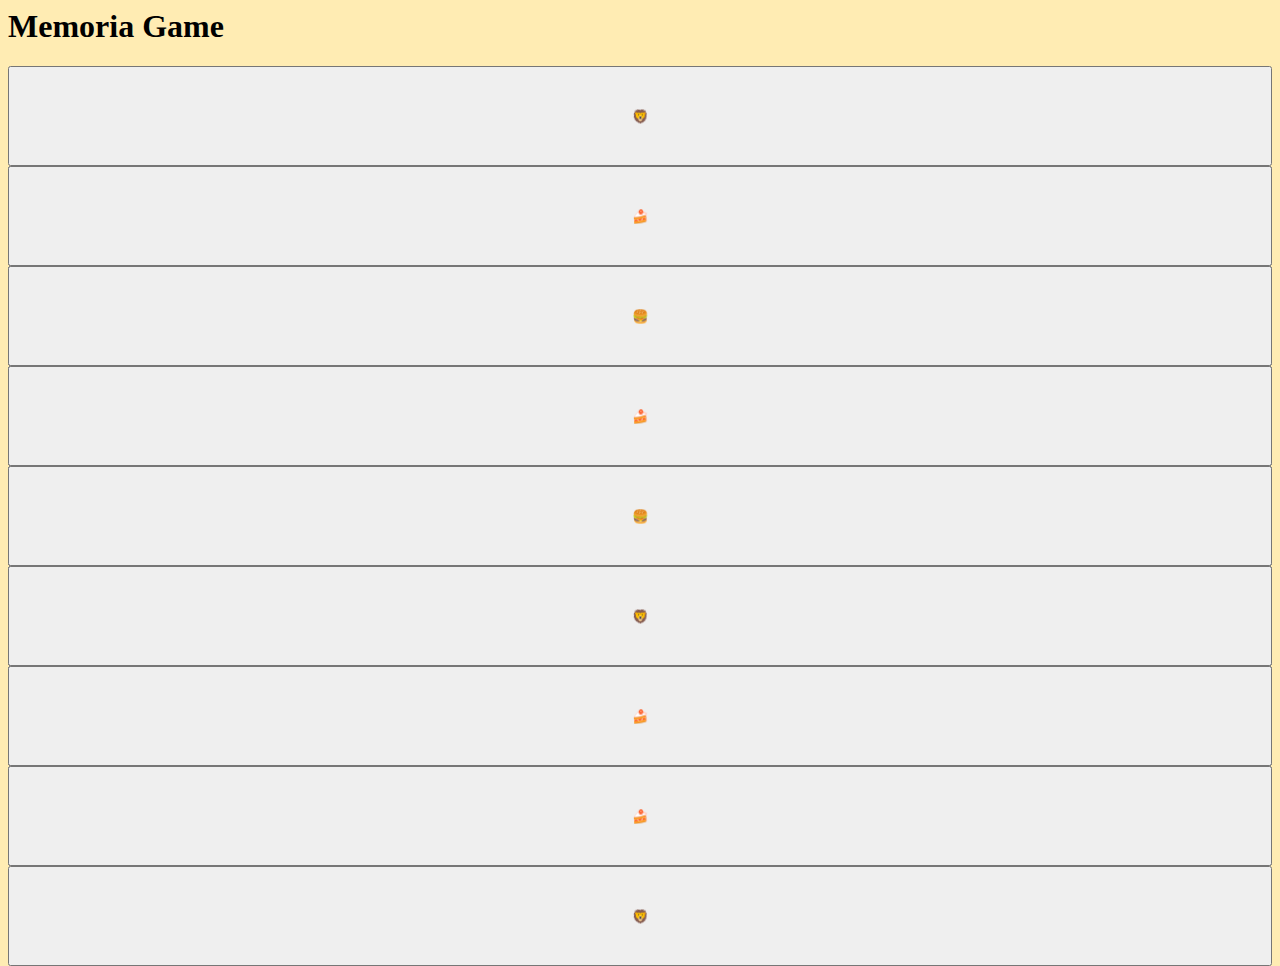
==== memoriaGame-simple/index.html @ eae4ff8f "feat: nuevo" ====
<html>
    <head>
        <link href="https://cdn.jsdelivr.net/npm/bootstrap@5.2.0/dist/css/bootstrap.min.css" rel="stylesheet" integrity="sha384-gH2yIJqKdNHPEq0n4Mqa/HGKIhSkIHeL5AyhkYV8i59U5AR6csBvApHHNl/vI1Bx" crossorigin="anonymous">
        <script src="https://cdn.jsdelivr.net/npm/bootstrap@5.2.0/dist/js/bootstrap.bundle.min.js" integrity="sha384-A3rJD856KowSb7dwlZdYEkO39Gagi7vIsF0jrRAoQmDKKtQBHUuLZ9AsSv4jD4Xa" crossorigin="anonymous"></script>
        
    </head>
    <body class="container" style="background-color:#ffecb3">
        <h1 id="titulo">Memoria Game</h1>
        <div class="row mb-4" style="height: 100px;">
            <div class="col" style="height: 100%;">
                <button id="0_0" type="button" class="btn btn-warning fs-1" 
                    style="height: 100%; width: 100%;"
                    onclick="casillaOnClick(0, 0)">
                    &#129409;
                </button>
            </div>
            <div class="col" style="height: 100%;">
                <button id="0_1" onclick="casillaOnClick(0, 1)" type="button" class="btn btn-warning fs-1" style="height: 100%; width: 100%;">&#129409;</button>
            </div>
            <div class="col" style="height: 100%;">
                <button id="0_2" onclick="casillaOnClick(0, 2)" type="button" class="btn btn-warning fs-1" style="height: 100%; width: 100%;">&#129409;</button>
            </div>
            <div class="col" style="height: 100%;">
                <button id="0_3" onclick="casillaOnClick(0, 3)" type="button" class="btn btn-warning fs-1" style="height: 100%; width: 100%;">&#129409;</button>
            </div>
        </div>
        <div class="row mb-4" style="height: 100px;">
            <div class="col" style="height: 100%;">
                <button id="1_0" onclick="casillaOnClick(1, 0)" type="button" class="btn btn-warning fs-1" style="height: 100%; width: 100%;">&#129409;</button>
            </div>
            <div class="col" style="height: 100%;">
                <button id="1_1" onclick="casillaOnClick(1, 1)" type="button" class="btn btn-warning fs-1" style="height: 100%; width: 100%;">&#129409;</button>
            </div>
            <div class="col" style="height: 100%;">
                <button id="1_2" onclick="casillaOnClick(1, 2)" type="button" class="btn btn-warning fs-1" style="height: 100%; width: 100%;">&#129409;</button>
            </div>
            <div class="col" style="height: 100%;">
                <button id="1_3" onclick="casillaOnClick(1, 3)" type="button" class="btn btn-warning fs-1" style="height: 100%; width: 100%;">&#129409;</button>
            </div>
        </div>
        <div class="row mb-4" style="height: 100px;">
            <div class="col" style="height: 100%;">
                <button id="2_0" onclick="casillaOnClick(2, 0)" type="button" class="btn btn-warning fs-1" style="height: 100%; width: 100%;">&#129409;</button>
            </div>
            <div class="col" style="height: 100%;">
                <button id="2_1" onclick="casillaOnClick(2, 1)" type="button" class="btn btn-warning fs-1" style="height: 100%; width: 100%;">&#129409;</button>
            </div>
            <div class="col" style="height: 100%;">
                <button id="2_2" onclick="casillaOnClick(2, 2)" type="button" class="btn btn-warning fs-1" style="height: 100%; width: 100%;">&#129409;</button>
            </div>
            <div class="col" style="height: 100%;">
                <button id="2_3" onclick="casillaOnClick(2, 3)" type="button" class="btn btn-warning fs-1" style="height: 100%; width: 100%;">&#129409;</button>
            </div>
        </div>
        <div class="row mb-4" style="height: 100px;">
            <div class="col" style="height: 100%;">
                <button id="3_0" onclick="casillaOnClick(3, 0)" type="button" class="btn btn-warning fs-1" style="height: 100%; width: 100%;">&#129409;</button>
            </div>
            <div class="col" style="height: 100%;">
                <button id="3_1" onclick="casillaOnClick(3, 1)" type="button" class="btn btn-warning fs-1" style="height: 100%; width: 100%;">&#129409;</button>
            </div>
            <div class="col" style="height: 100%;">
                <button id="3_2" onclick="casillaOnClick(3, 2)" type="button" class="btn btn-warning fs-1" style="height: 100%; width: 100%;">&#129409;</button>
            </div>
            <div class="col" style="height: 100%;">
                <button id="3_3" onclick="casillaOnClick(3, 3)" type="button" class="btn btn-warning fs-1" style="height: 100%; width: 100%;">&#129409;</button>
            </div>
        </div>
        <div class="row mb-4" style="height: 100px;">
            <div class="col" style="height: 100%;">
                <button id="4_0" onclick="casillaOnClick(4, 0)" type="button" class="btn btn-warning fs-1" style="height: 100%; width: 100%;">&#129409;</button>
            </div>
            <div class="col" style="height: 100%;">
                <button id="4_1" onclick="casillaOnClick(4, 1)" type="button" class="btn btn-warning fs-1" style="height: 100%; width: 100%;">&#129409;</button>
            </div>
            <div class="col" style="height: 100%;">
                <button id="4_2" onclick="casillaOnClick(4, 2)" type="button" class="btn btn-warning fs-1" style="height: 100%; width: 100%;">&#129409;</button>
            </div>
            <div class="col" style="height: 100%;">
                <button id="4_3" onclick="casillaOnClick(4, 3)" type="button" class="btn btn-warning fs-1" style="height: 100%; width: 100%;">&#129409;</button>
            </div>
        </div>
        <div class="row mb-4" style="height: 100px;">
            <div class="col" style="height: 100%;">
                <button id="5_0" onclick="casillaOnClick(5, 0)" type="button" class="btn btn-warning fs-1" style="height: 100%; width: 100%;">&#129409;</button>
            </div>
            <div class="col" style="height: 100%;">
                <button id="5_1" onclick="casillaOnClick(5, 1)" type="button" class="btn btn-warning fs-1" style="height: 100%; width: 100%;">&#129409;</button>
            </div>
            <div class="col" style="height: 100%;">
                <button id="5_2" onclick="casillaOnClick(5, 2)" type="button" class="btn btn-warning fs-1" style="height: 100%; width: 100%;">&#129409;</button>
            </div>
            <div class="col" style="height: 100%;">
                <button id="5_3" onclick="casillaOnClick(5, 3)" type="button" class="btn btn-warning fs-1" style="height: 100%; width: 100%;">&#129409;</button>
            </div>
        </div>
        <script src="./memoria.js"></script>
    </body>
</html>
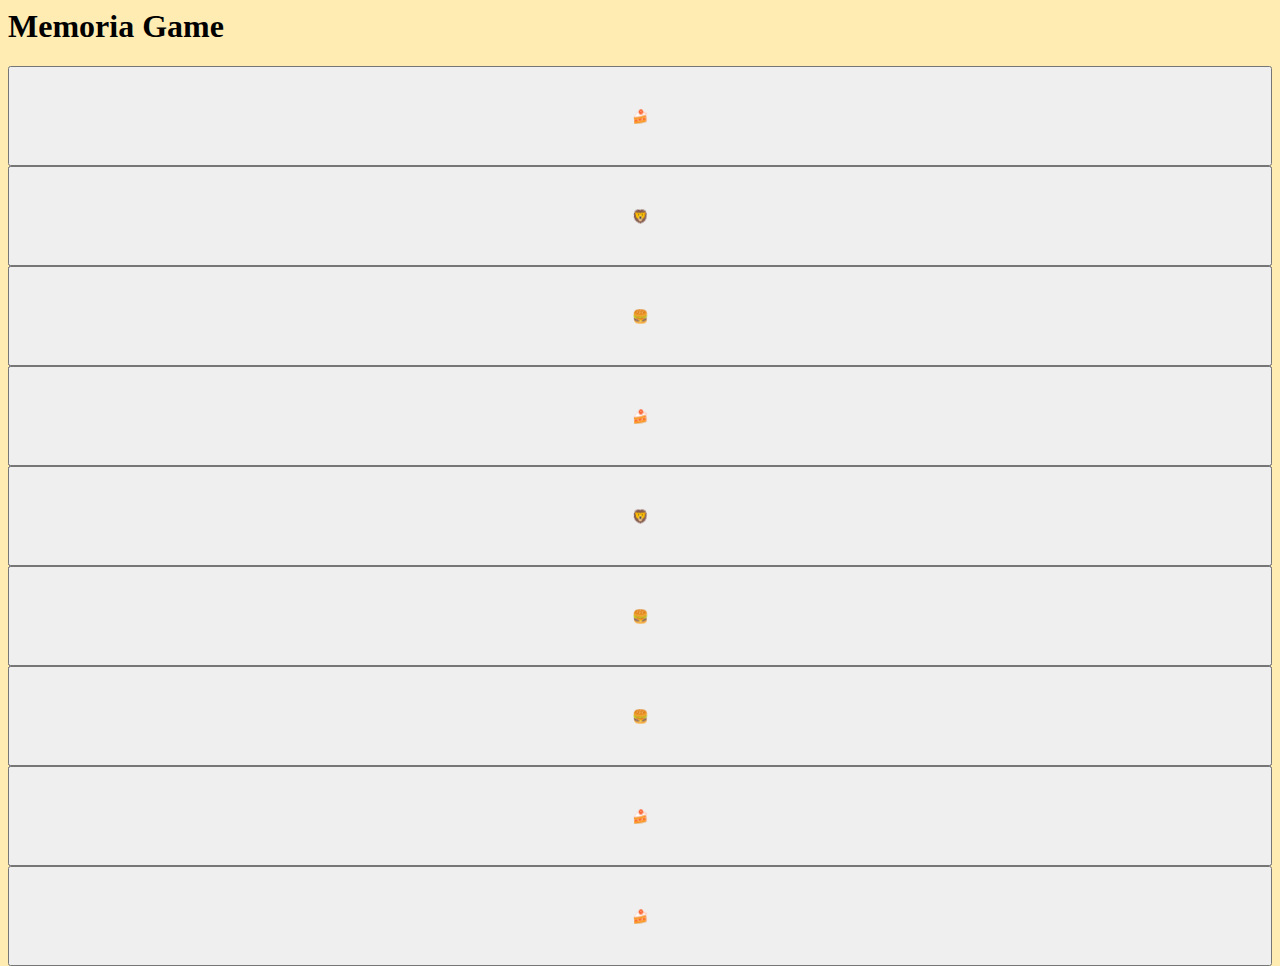
==== commit ec583219: "feat: actualizar" ====
--- a/memoriaGame-simple/index.html
+++ b/memoriaGame-simple/index.html
@@ -5,7 +5,7 @@
         
     </head>
     <body class="container" style="background-color:#ffecb3">
-        <h1 id="titulo">Memoria Game</h1>
+        <h1 id="titulo" class="mb-5 mt-5">Memoria Game</h1>
         <div class="row mb-4" style="height: 100px;">
             <div class="col" style="height: 100%;">
                 <button id="0_0" type="button" class="btn btn-warning fs-1" 
